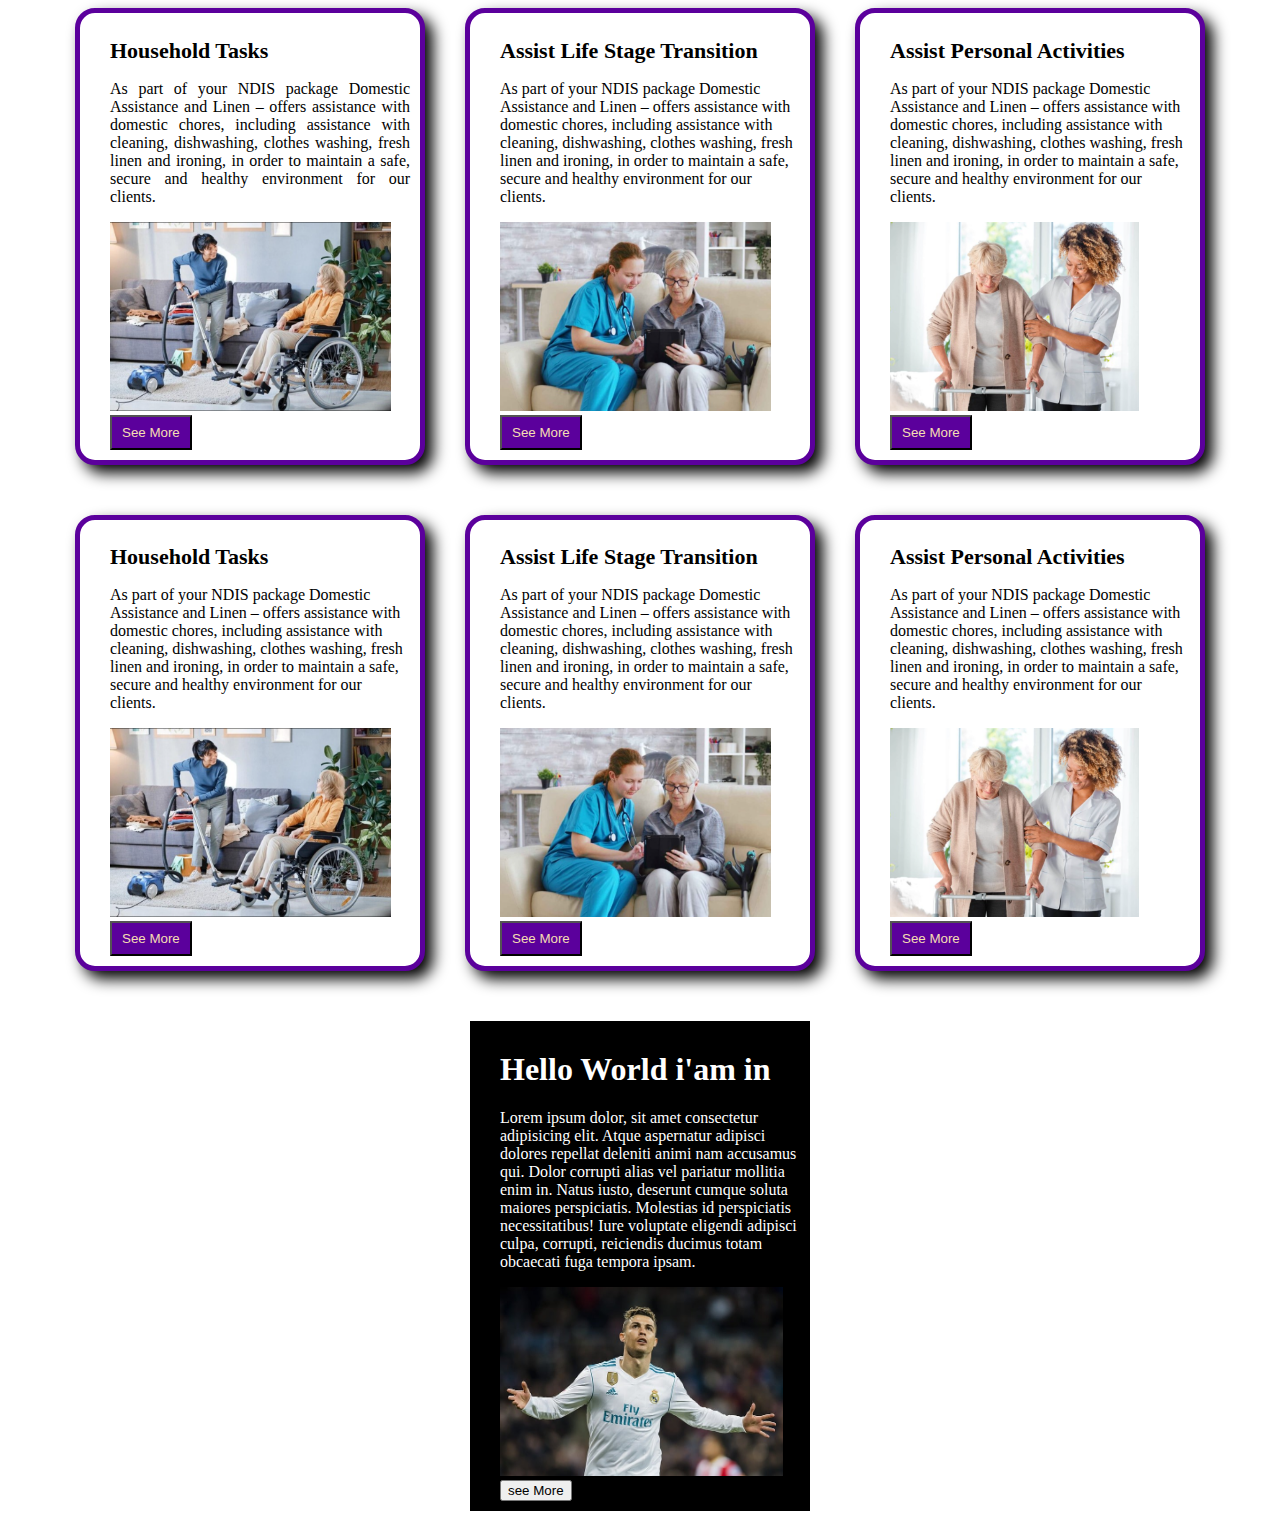
==== class2.html @ 0dbe42db "first commit" ====
<!DOCTYPE html>
<html lang="en">
<head>
    <meta charset="UTF-8">
    <meta name="viewport" content="width=device-width, initial-scale=1.0">
    <title>Document</title>
    <link rel="stylesheet" href="pro.css">
</head>
<body>
<div class="main-div">
    <div class="section">
        <div> <h1 style="font-size: 22px;">Household Tasks</h1></div>
        <div> <p style="text-align: justify;">As part of your NDIS package Domestic Assistance and Linen – offers assistance with domestic chores, including assistance with cleaning, dishwashing, clothes washing, fresh linen and ironing, in order to maintain a safe, secure and healthy environment for our clients.</p></div>
        <div><img style="height: 5cm;" src="/images/3.png" alt=""></div>
        <button class="text5">See More</button>
    </div>
    <div class="section">
        <div> <h1 style="font-size: 22px;">Assist Life Stage Transition</h1></div>
        <div> <p>As part of your NDIS package Domestic Assistance and Linen – offers assistance with domestic chores, including assistance with cleaning, dishwashing, clothes washing, fresh linen and ironing, in order to maintain a safe, secure and healthy environment for our clients.</p></div>
        <div><img style="height: 5cm;" src="/images/1.png" alt=""></div>
        <button class="text5">See More</button>
    </div>
    <div class="section">
        <div> <h1 style="font-size: 22px;">Assist Personal Activities</h1></div>
        <div> <p>As part of your NDIS package Domestic Assistance and Linen – offers assistance with domestic chores, including assistance with cleaning, dishwashing, clothes washing, fresh linen and ironing, in order to maintain a safe, secure and healthy environment for our clients.</p></div>
        <div class="img"><img style="height: 5cm;" src="/images/2.png" alt=""></div>
        <button class="text5">See More</button>
    </div>
</div>
<div class="main">
    <div class="section">
        <div> <h1 style=" font-size: 22px;">Household Tasks</h1></div>
        <div> <p>As part of your NDIS package Domestic Assistance and Linen – offers assistance with domestic chores, including assistance with cleaning, dishwashing, clothes washing, fresh linen and ironing, in order to maintain a safe, secure and healthy environment for our clients.</p></div>
        <div><img style="height: 5cm;" src="/images/3.png" alt=""></div>
        <button class="text5">See More</button>
    </div>
    <div class="section">
        <div> <h1 style="font-size: 22px;">Assist Life Stage Transition</h1></div>
        <div> <p>As part of your NDIS package Domestic Assistance and Linen – offers assistance with domestic chores, including assistance with cleaning, dishwashing, clothes washing, fresh linen and ironing, in order to maintain a safe, secure and healthy environment for our clients.</p></div>
        <div><img style="height: 5cm;" src="/images/1.png" alt=""></div>
        <button class="text5">See More</button>
    </div>
    <div class="section">
        <div> <h1 style="font-size: 22px;">Assist Personal Activities</h1></div>
        <div> <p>As part of your NDIS package Domestic Assistance and Linen – offers assistance with domestic chores, including assistance with cleaning, dishwashing, clothes washing, fresh linen and ironing, in order to maintain a safe, secure and healthy environment for our clients.</p></div>
        <div><img style="height: 5cm;" src="/images/2.png" alt=""></div>
        <button class="text5" >See More</button>
    </div>

</div>
<div class="into">
    <div  class="in">
        <div><h1>Hello World i'am in</h1></div>
        <div><p>Lorem ipsum dolor, sit amet consectetur adipisicing elit. Atque aspernatur adipisci dolores repellat deleniti animi nam accusamus qui. Dolor corrupti alias vel pariatur mollitia enim in. Natus iusto, deserunt cumque soluta maiores perspiciatis. Molestias id perspiciatis necessitatibus! Iure voluptate eligendi adipisci culpa, corrupti, reiciendis ducimus totam obcaecati fuga tempora ipsam.</p></div>
        <div><img style="height: 5cm;" src="images/Real.jpg" alt=""></div>
        <button>see More</button>
    </div>
</div>
---- pro.css ----
.main-div{
    display: flex;
    justify-content: center;
width: 300px 0px;
margin: 0px 0px 50px 0px;
}
.section{
    width: 300px;
    background-color: #ffffff;
    color: black;
    padding: 10px 10px 10px 30px;
    margin: 0 20px;
    border-radius: 20px;
    border: 5px solid #5b009c;
    box-shadow: 8px 8px 15px ;
}
.text5{
    background-color: #5b009c;
    color:wheat;
    padding: 8px 10px 8px 10px;
   width: 0 0 0 10px; 
}
.main{
    display: flex;
    justify-content: center;
   width: 500px 0 0 0px;
   margin: 0px 0px 50px 0px;
}

.into{

    display: flex;
    justify-content: center;
    width: 500px 0px 0px 0px ;
}
.in{
    width: 300px;
    background-color: black;
    color: #ffffff;
    padding: 8px 10px 10px 30px;
    margin: 0px 20px;
 
}
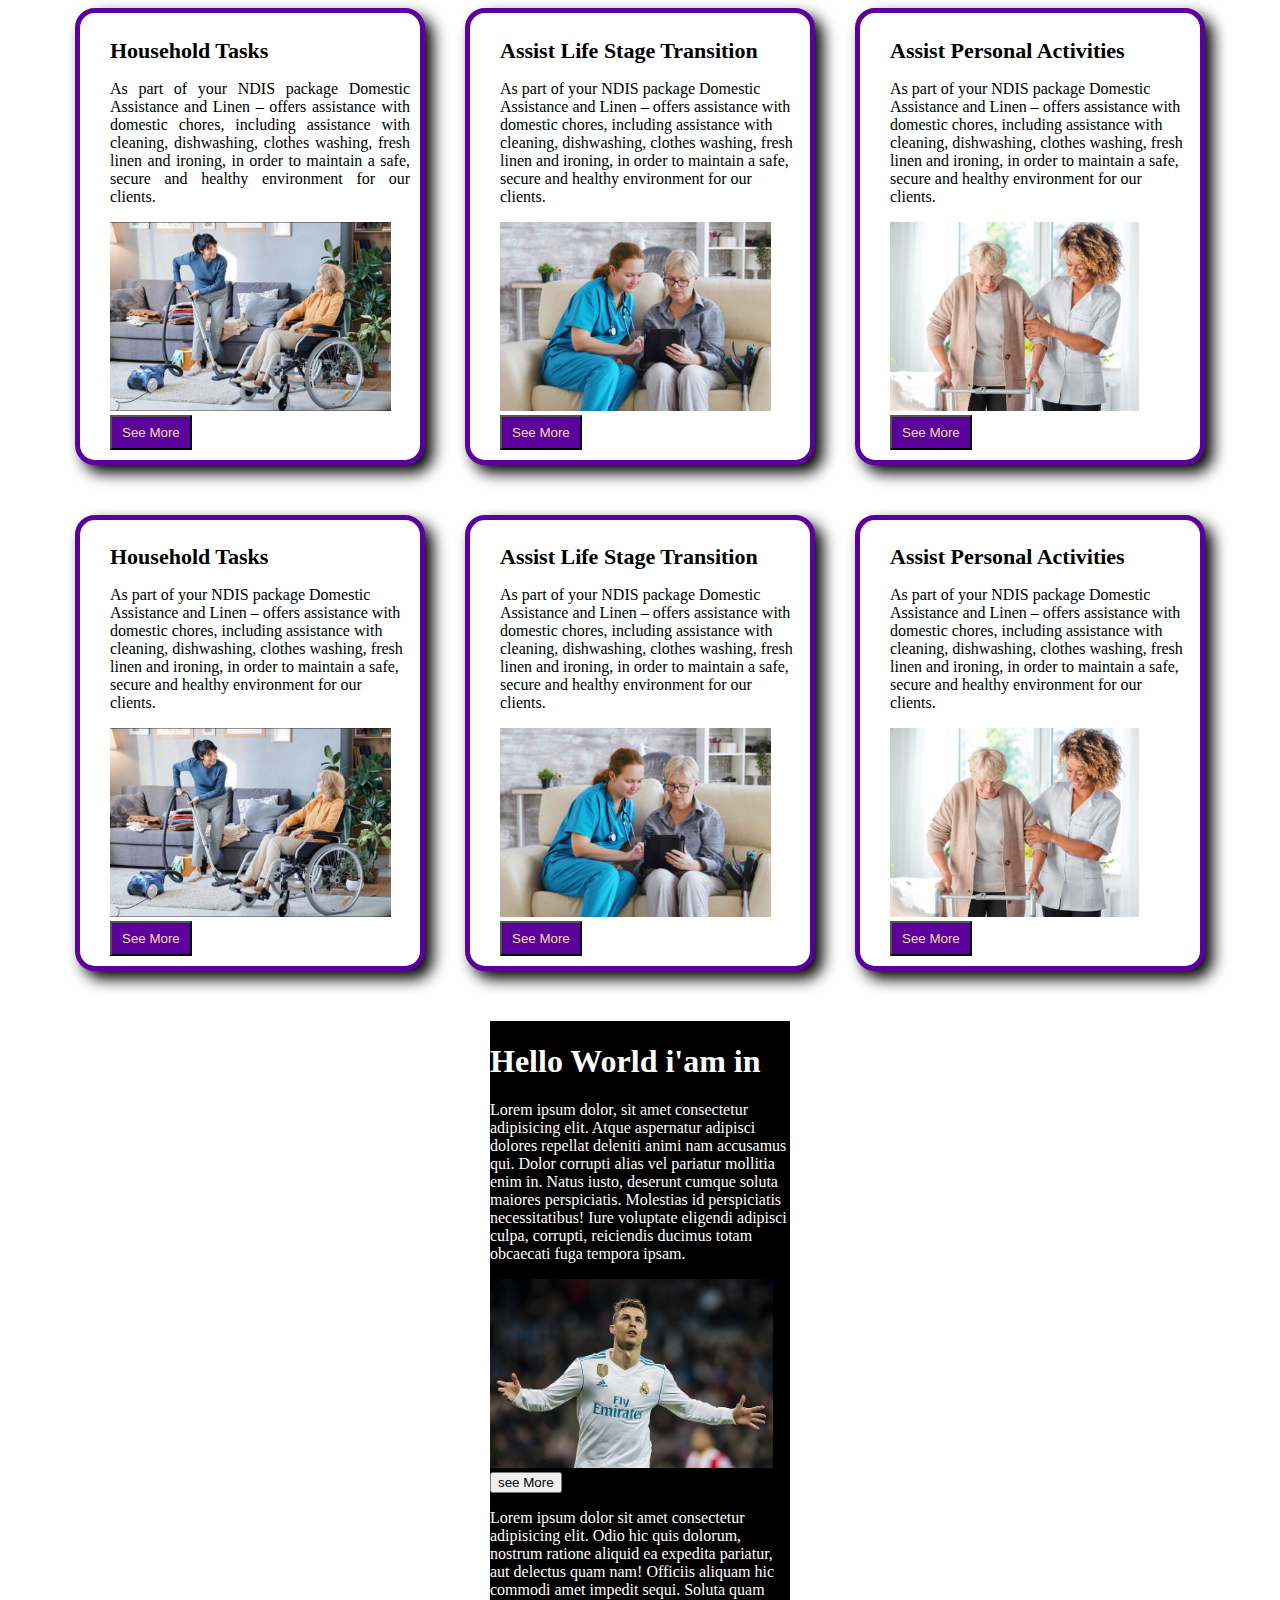
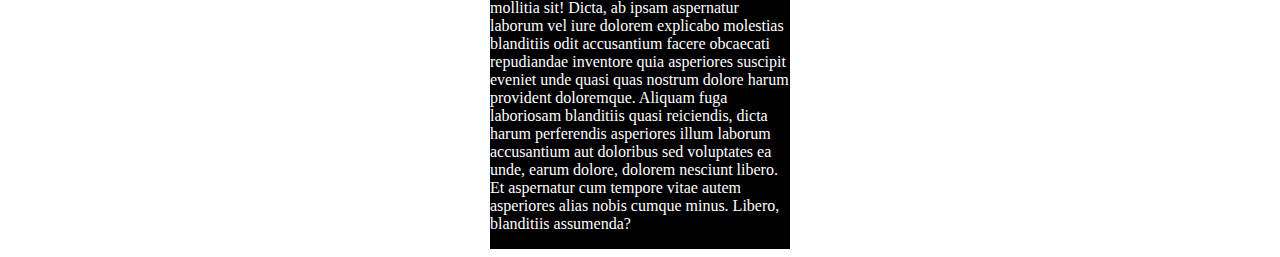
==== commit e454842a: "add p tag" ====
--- a/class2.html
+++ b/class2.html
@@ -54,5 +54,6 @@
         <div><p>Lorem ipsum dolor, sit amet consectetur adipisicing elit. Atque aspernatur adipisci dolores repellat deleniti animi nam accusamus qui. Dolor corrupti alias vel pariatur mollitia enim in. Natus iusto, deserunt cumque soluta maiores perspiciatis. Molestias id perspiciatis necessitatibus! Iure voluptate eligendi adipisci culpa, corrupti, reiciendis ducimus totam obcaecati fuga tempora ipsam.</p></div>
         <div><img style="height: 5cm;" src="images/Real.jpg" alt=""></div>
         <button>see More</button>
+        <div><p>Lorem ipsum dolor sit amet consectetur adipisicing elit. Odio hic quis dolorum, nostrum ratione aliquid ea expedita pariatur, aut delectus quam nam! Officiis aliquam hic commodi amet impedit sequi. Soluta quam mollitia sit! Dicta, ab ipsam aspernatur laborum vel iure dolorem explicabo molestias blanditiis odit accusantium facere obcaecati repudiandae inventore quia asperiores suscipit eveniet unde quasi quas nostrum dolore harum provident doloremque. Aliquam fuga laboriosam blanditiis quasi reiciendis, dicta harum perferendis asperiores illum laborum accusantium aut doloribus sed voluptates ea unde, earum dolore, dolorem nesciunt libero. Et aspernatur cum tempore vitae autem asperiores alias nobis cumque minus. Libero, blanditiis assumenda?</p></div>
     </div>
 </div>
--- a/pro.css
+++ b/pro.css
@@ -37,7 +37,7 @@
     width: 300px;
     background-color: black;
     color: #ffffff;
-    padding: 8px 10px 10px 30px;
+    padding: px 10px 10px 30px;
     margin: 0px 20px;
  
 }